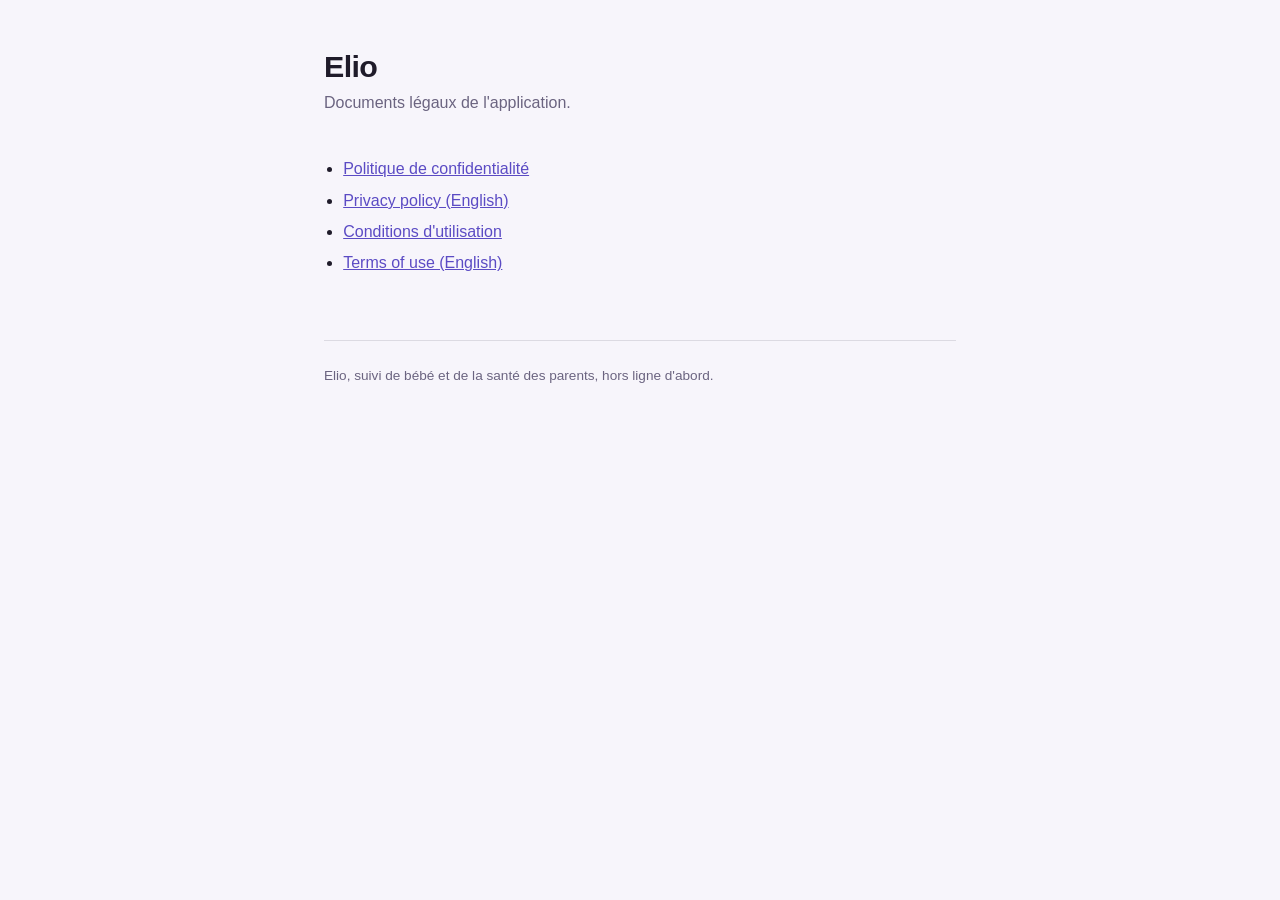
==== index.html @ ad1f707d "Privacy policy and terms of use, in French and English Published with GitHub Pages for the Elio app." ====
<!doctype html>
<html lang="fr">
<head>
<meta charset="utf-8">
<meta name="viewport" content="width=device-width, initial-scale=1">
<title>Elio, documents légaux</title>
<link rel="stylesheet" href="./style.css">
</head>
<body>
<main>
  <header>
    <h1>Elio</h1>
    <p class="lede">Documents légaux de l'application.</p>
  </header>
  <ul>
    <li><a href="./privacy/">Politique de confidentialité</a></li>
    <li><a href="./privacy/en/">Privacy policy (English)</a></li>
    <li><a href="./terms/">Conditions d'utilisation</a></li>
    <li><a href="./terms/en/">Terms of use (English)</a></li>
  </ul>
  <footer>
    Elio, suivi de bébé et de la santé des parents, hors ligne d'abord.
  </footer>
</main>
</body>
</html>
---- style.css ----
:root {
  --bg: #f7f5fb;
  --surface: #fffefe;
  --ink: #1f1b2a;
  --muted: #6b6480;
  --rule: rgba(31, 27, 42, 0.12);
  --accent: #5b4bc4;
  --notice: #fdf6e3;
  --notice-rule: rgba(160, 120, 20, 0.35);
}
@media (prefers-color-scheme: dark) {
  :root {
    --bg: #0c0a12;
    --surface: #14111c;
    --ink: #ece9f5;
    --muted: #9a93ad;
    --rule: rgba(236, 233, 245, 0.14);
    --accent: #a99cf0;
    --notice: #1d1708;
    --notice-rule: rgba(220, 180, 80, 0.35);
  }
}
* { box-sizing: border-box; }
body {
  margin: 0;
  background: var(--bg);
  color: var(--ink);
  font: 16px/1.65 -apple-system, BlinkMacSystemFont, "Segoe UI", Roboto, sans-serif;
  -webkit-font-smoothing: antialiased;
}
main { max-width: 42rem; margin: 0 auto; padding: 3rem 1.25rem 6rem; }
header { margin-bottom: 2.5rem; }
h1 { font-size: 1.9rem; line-height: 1.2; margin: 0 0 0.35rem; letter-spacing: -0.02em; }
h2 { font-size: 1.1rem; margin: 2.5rem 0 0.6rem; letter-spacing: -0.01em; }
h2 + p { margin-top: 0; }
p, li { color: var(--ink); }
.lede { color: var(--muted); margin: 0; }
.meta { color: var(--muted); font-size: 0.85rem; margin-top: 0.75rem; }
a { color: var(--accent); }
hr { border: 0; border-top: 1px solid var(--rule); margin: 2.5rem 0; }
.notice {
  background: var(--notice);
  border: 1px solid var(--notice-rule);
  border-radius: 10px;
  padding: 1rem 1.1rem;
  margin: 0 0 2.5rem;
  font-size: 0.92rem;
}
.notice strong { display: block; margin-bottom: 0.3rem; }
.todo {
  background: var(--surface);
  border: 1px dashed var(--notice-rule);
  border-radius: 4px;
  padding: 0 0.35rem;
  font-family: ui-monospace, SFMono-Regular, Menlo, monospace;
  font-size: 0.9em;
}
.switch { font-size: 0.9rem; color: var(--muted); }
ul { padding-left: 1.2rem; }
li { margin: 0.3rem 0; }
footer { margin-top: 4rem; padding-top: 1.5rem; border-top: 1px solid var(--rule); color: var(--muted); font-size: 0.85rem; }
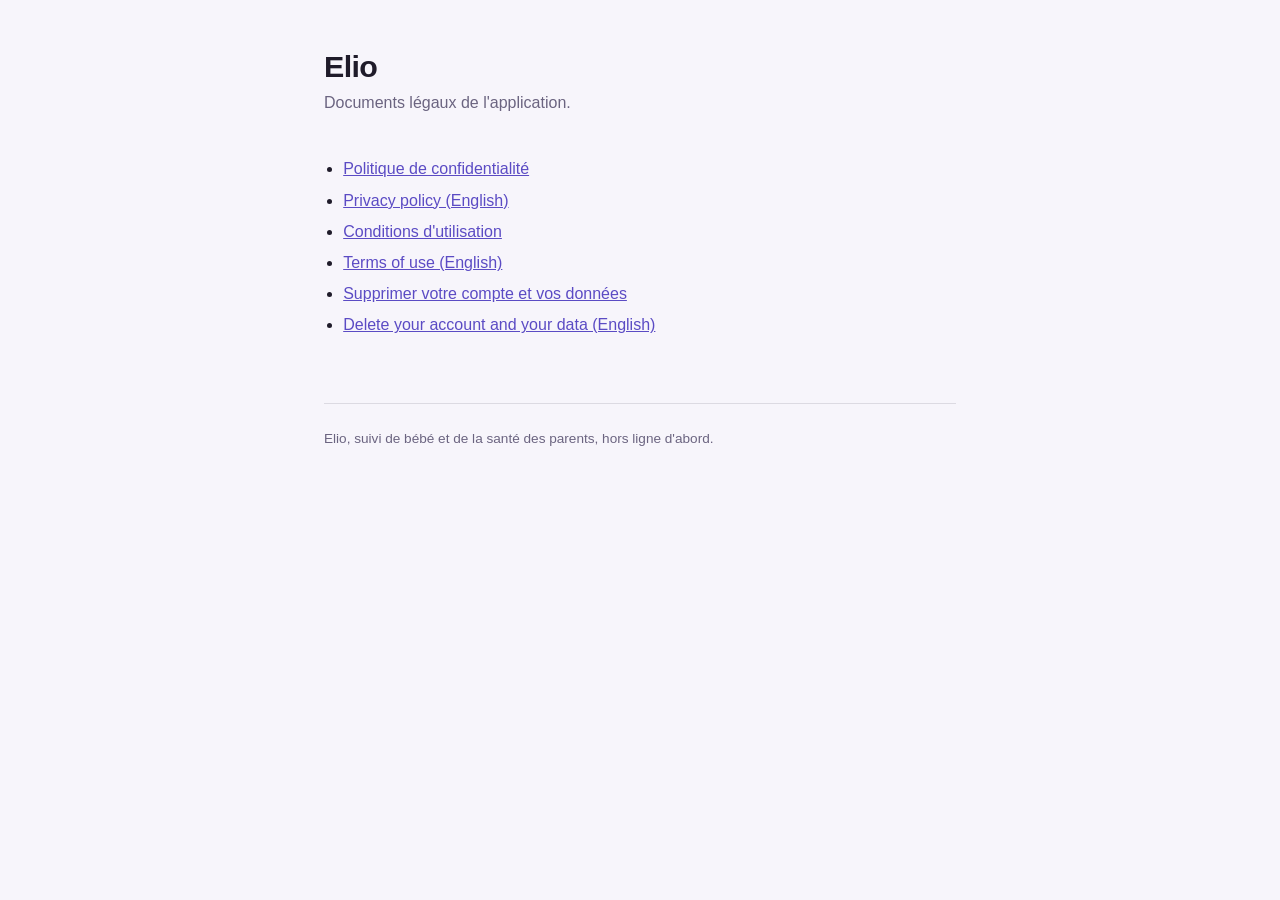
==== commit 71465ecf: "Account deletion page, French and English Play requires a deletion URL for any app that allows accou" ====
--- a/index.html
+++ b/index.html
@@ -17,6 +17,8 @@
     <li><a href="./privacy/en/">Privacy policy (English)</a></li>
     <li><a href="./terms/">Conditions d'utilisation</a></li>
     <li><a href="./terms/en/">Terms of use (English)</a></li>
+    <li><a href="./delete-account/">Supprimer votre compte et vos données</a></li>
+    <li><a href="./delete-account/en/">Delete your account and your data (English)</a></li>
   </ul>
   <footer>
     Elio, suivi de bébé et de la santé des parents, hors ligne d'abord.
